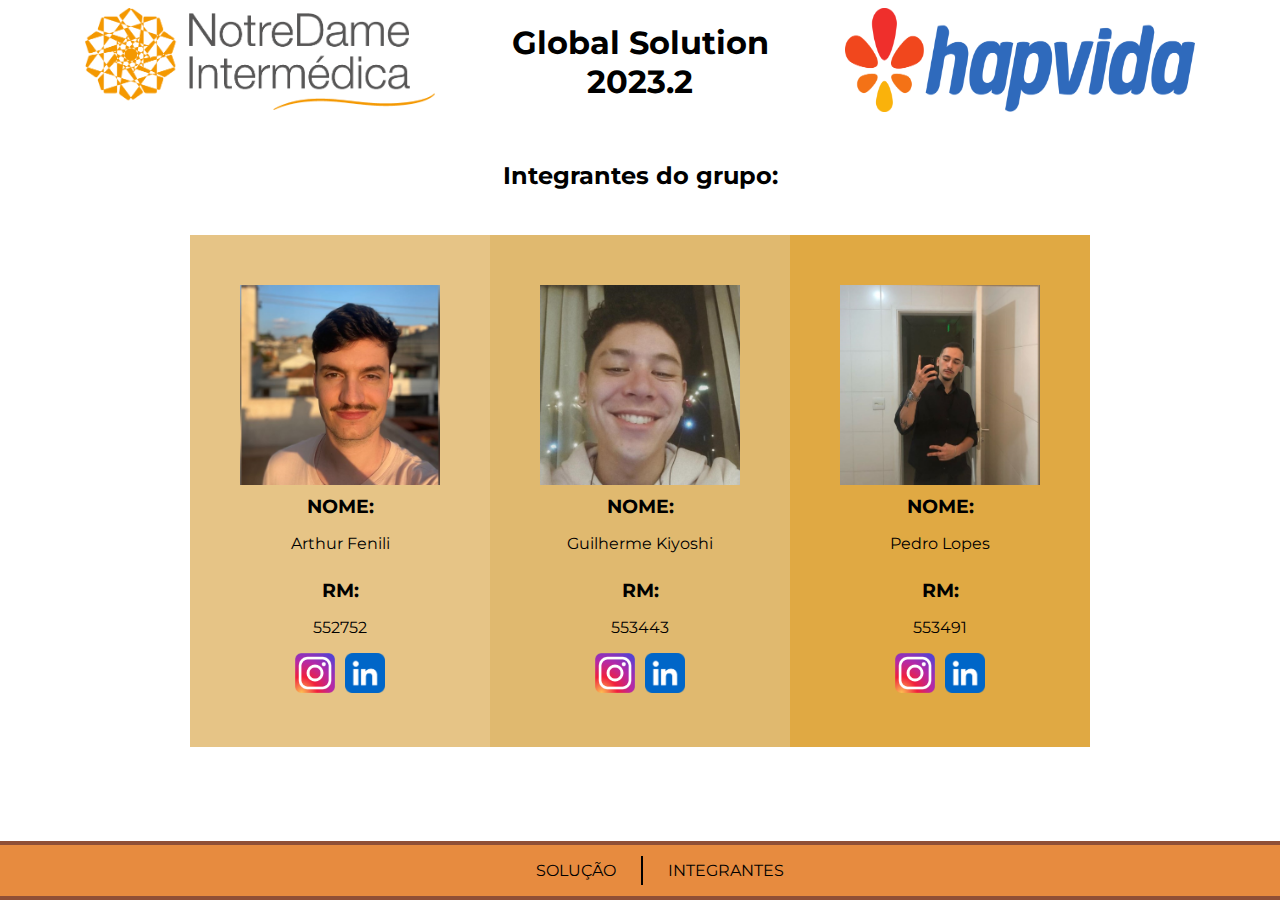
==== integrantes.html @ 29db16e4 "Adicionando projeto da global solution" ====
<!DOCTYPE html>
<html lang="en">
<head>
    <meta charset="UTF-8">
    <meta name="viewport" content="width=device-width, initial-scale=1.0">
    <title>Global Solution - Integrantes</title>
    <link rel="stylesheet" href="styles/integrantes.css">
</head>
<body>
    <header>
        <div class="header">
            <div>
                <a href="https://www.gndi.com.br" target="_blank"><img class="logo-notredame" src="images/logo-notredame.png" alt="Logotipo NotreDame Intermédica"></a>
            </div>
            <div class="title-gs">
                <h1>Global Solution</h1>
                <h1>2023.2</h1>
            </div>
            <div>
                <a href="https://www.hapvida.com.br" target="_blank"><img class="logo-hapvida" src="images/logo-hapvida.png" alt="Logotipo Hapvida"></a>
            </div>
        </div>
    </header>
    <div class="title">
        <h2>Integrantes do grupo:</h1>
    </div>
    <div class="apresentacao-integrantes">
        <div class="apresentacao-arthur">
            <img class="foto-art" src="images/foto-arthur.jpg" alt="Foto do Arthur">
            <h3>NOME:</h3>
            <p>Arthur Fenili</p>
            <h3>RM:</h3>
            <p>552752</p>
            <div class="social-media">
                <a href="https://www.instagram.com/arthur.fenili/" target="_blank"><img class="logo-insta" src="images/logo-insta.png" alt="Logotipo do Instagram"></a>
                <a href="https://www.linkedin.com/in/arthur-fenili/" target="_blank"><img class="logo-linkedin" src="images/logo-linkedin.png" alt="Logotipo do LinkedIn"></a>
            </div>
        </div>
        <div class="apresentacao-guilherme">
            <img class="foto-gui" src="images/foto-guilherme.jpg" alt="Foto do Guilherme">
            <h3>NOME:</h3>
            <p>Guilherme Kiyoshi</p>
            <h3>RM:</h3>
            <p>553443</p>
            <div class="social-media">
                <a href="https://www.instagram.com/gui_kiyoshii/" target="_blank"><img class="logo-insta" src="images/logo-insta.png" alt="Logotipo do Instagram"></a>
                <a href="" target="_blank"><img class="logo-linkedin" src="images/logo-linkedin.png" alt="Logotipo do LinkedIn"></a>
            </div>
        </div>
        <div class="apresentacao-pedro">
            <img class="foto-lopes" src="images/foto-pedro.jpg" alt="Foto do Pedro">
            <h3>NOME:</h3>
            <p>Pedro Lopes</p>
            <h3>RM:</h3>
            <p>553491</p>
            <div class="social-media">
                <a href="https://www.instagram.com/_lopesphs/" target="_blank"><img class="logo-insta" src="images/logo-insta.png" alt="Logotipo do Instagram"></a>
                <a href="https://www.linkedin.com/in/pedro-lopes-5a4614219" target="_blank"><img class="logo-linkedin" src="images/logo-linkedin.png" alt="Logotipo do LinkedIn"></a>
            </div>
        </div>
    </div>
    <footer>
        <div >
            <nav class="footer">
                <ul class="nav-menu">
                    <li><a class="nav-item-solucao" href="index.html">SOLUÇÃO</a></li>
                    <li><a class="nav-item-integrantes" href="integrantes.html">INTEGRANTES</a></li>
                </ul>
            </nav>
        </div>
    </footer>
</body>
</html>
---- styles/integrantes.css ----
@import url('https://fonts.googleapis.com/css2?family=Montserrat:wght@500&family=Playfair+Display&display=swap');

body {
    font-family: 'Montserrat', sans-serif;
}

.title-gs {
    display: flex;
    flex-direction: column;
    text-align: center;
    justify-content: center;
    padding: 0;
}

.title-gs > h1 {
    margin: 0;
}

.logo-hapvida {
    width: 350px;
    height: 103.95px;
}

.logo-notredame {
    width: 350px;
}

.nav-menu {
    list-style-type: none;
    display: flex;
    justify-content: center;
}
.nav-item {
    text-decoration: none;
}

.header {
    display: flex;
    justify-content: space-evenly;
}

.nav-item-solucao {
    text-decoration: none;
    padding: 5px 25px 5px 25px;
    border-right: 2px solid black;
    color: black;
}

.nav-item-integrantes {
    text-decoration: none;
    padding: 5px 25px 5px 25px;
    color: black;
}

.footer {
    position: fixed;
    left: 0;
    bottom: 0;
    width: 100%;
    background-color: rgb(231, 139, 63);
    color: black;
    border-bottom: 4px rgb(143, 79, 54) solid;
    border-top: 4px rgb(143, 79, 54) solid;
}

.foto-art {
    width: 200px;
}

.foto-gui {
    width: 200px;
}

.foto-lopes {
    width: 200px;
}

.title {
    text-align: center;
    margin-top: 45px;
    margin-bottom: 45px;
}

.apresentacao-integrantes {
    display: flex;
    justify-content: center;
    flex-direction: row;
}

.apresentacao-arthur {
    display: flex;
    flex-direction: column;
    justify-content: center;
    text-align: center;
    background-color: rgb(230, 196, 134);
    padding: 50px;
    align-items: center;
}

.apresentacao-arthur > h3 {
    margin: 0;
    margin-top: 10px;
}

.apresentacao-guilherme {
    display: flex;
    flex-direction: column;
    justify-content: center;
    text-align: center;
    background-color: rgb(224, 185, 111);
    padding: 50px;
    align-items: center;
}

.apresentacao-guilherme > h3 {
    margin: 0;
    margin-top: 10px;
}

.apresentacao-pedro {
    display: flex;
    flex-direction: column;
    justify-content: center;
    text-align: center;
    background-color: rgb(224, 169, 67);
    padding: 50px;
    align-items: center;
}

.apresentacao-pedro > h3 {
    margin: 0;
    margin-top: 10px;
}

.logo-insta {
    width: 40px;
}

.logo-linkedin {
    width: 40px;
    margin-left: 10px;
}

.social-media {
    display: flex;
    flex-direction: row;

}
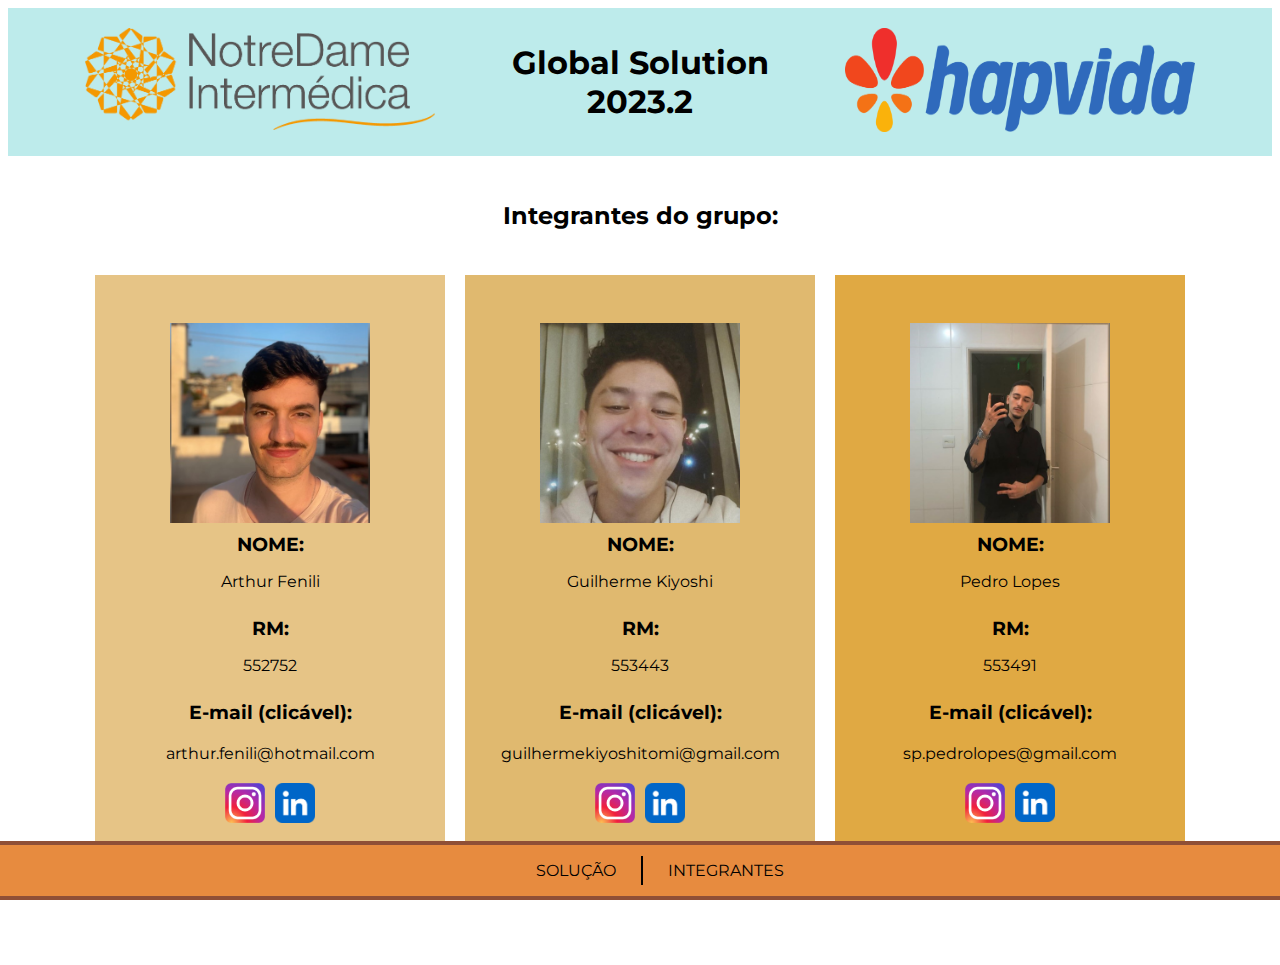
==== commit 9382c088: "Commit com detalhes de responsividade e de navegação" ====
--- a/integrantes.html
+++ b/integrantes.html
@@ -31,6 +31,8 @@
             <p>Arthur Fenili</p>
             <h3>RM:</h3>
             <p>552752</p>
+            <h3>E-mail (clicável):</h3>
+            <a class="clickable-email" href="mailto:arthur.fenili@hotmail.com">arthur.fenili@hotmail.com</a>
             <div class="social-media">
                 <a href="https://www.instagram.com/arthur.fenili/" target="_blank"><img class="logo-insta" src="images/logo-insta.png" alt="Logotipo do Instagram"></a>
                 <a href="https://www.linkedin.com/in/arthur-fenili/" target="_blank"><img class="logo-linkedin" src="images/logo-linkedin.png" alt="Logotipo do LinkedIn"></a>
@@ -42,9 +44,11 @@
             <p>Guilherme Kiyoshi</p>
             <h3>RM:</h3>
             <p>553443</p>
+            <h3>E-mail (clicável):</h3>
+            <a class="clickable-email" href="mailto:guilhermekiyoshitomi@gmail.com">guilhermekiyoshitomi@gmail.com</a>
             <div class="social-media">
                 <a href="https://www.instagram.com/gui_kiyoshii/" target="_blank"><img class="logo-insta" src="images/logo-insta.png" alt="Logotipo do Instagram"></a>
-                <a href="" target="_blank"><img class="logo-linkedin" src="images/logo-linkedin.png" alt="Logotipo do LinkedIn"></a>
+                <a href="https://linkedin.com/in/guilherme-kiyoshi-yoshitomi-086545207" target="_blank"><img class="logo-linkedin" src="images/logo-linkedin.png" alt="Logotipo do LinkedIn"></a>
             </div>
         </div>
         <div class="apresentacao-pedro">
@@ -53,6 +57,8 @@
             <p>Pedro Lopes</p>
             <h3>RM:</h3>
             <p>553491</p>
+            <h3>E-mail (clicável):</h3>
+            <a class="clickable-email" href="mailto:sp.pedrolopes@gmail.com">sp.pedrolopes@gmail.com</a>
             <div class="social-media">
                 <a href="https://www.instagram.com/_lopesphs/" target="_blank"><img class="logo-insta" src="images/logo-insta.png" alt="Logotipo do Instagram"></a>
                 <a href="https://www.linkedin.com/in/pedro-lopes-5a4614219" target="_blank"><img class="logo-linkedin" src="images/logo-linkedin.png" alt="Logotipo do LinkedIn"></a>
--- a/styles/integrantes.css
+++ b/styles/integrantes.css
@@ -36,7 +36,9 @@
 
 .header {
     display: flex;
-    justify-content: space-evenly;
+    justify-content:space-evenly;
+    background-color: rgb(189, 235, 235);
+    padding: 20px 0;
 }
 
 .nav-item-solucao {
@@ -85,6 +87,7 @@
     display: flex;
     justify-content: center;
     flex-direction: row;
+    margin-bottom: 90px;
 }
 
 .apresentacao-arthur {
@@ -95,11 +98,19 @@
     background-color: rgb(230, 196, 134);
     padding: 50px;
     align-items: center;
+    width: 250px;
+    height: 500px;
 }
 
 .apresentacao-arthur > h3 {
     margin: 0;
     margin-top: 10px;
+}
+
+.clickable-email {
+    text-decoration: none;
+    color: black;
+    padding: 20px 0;
 }
 
 .apresentacao-guilherme {
@@ -110,6 +121,9 @@
     background-color: rgb(224, 185, 111);
     padding: 50px;
     align-items: center;
+    width: 250px;
+    height: 500px;
+    margin: 0 20px;
 }
 
 .apresentacao-guilherme > h3 {
@@ -125,6 +139,8 @@
     background-color: rgb(224, 169, 67);
     padding: 50px;
     align-items: center;
+    width: 250px;
+    height: 500px;
 }
 
 .apresentacao-pedro > h3 {
@@ -145,4 +161,44 @@
     display: flex;
     flex-direction: row;
 
+}
+
+@media screen and (max-width: 1010px) {
+    .header {
+        flex-direction: column;
+        align-items: center;
+    }
+
+    .apresentacao-integrantes {
+        display: flex;
+        flex-wrap: wrap;
+        padding-bottom: 70px;
+    }
+
+    .apresentacao-pedro {
+        margin-top: 20px;
+    }
+
+}
+
+@media screen and (max-width: 770px) {
+    .apresentacao-guilherme {
+        margin-top: 20px;
+    }
+}
+
+@media screen and (max-width: 500px) {
+    .logo-hapvida {
+        width: 250px;
+        height: 80px;
+    }
+
+    .logo-notredame {
+        width: 250px;
+        height: 80px;
+    }
+
+    .title-gs {
+        font-size: smaller;
+    }
 }